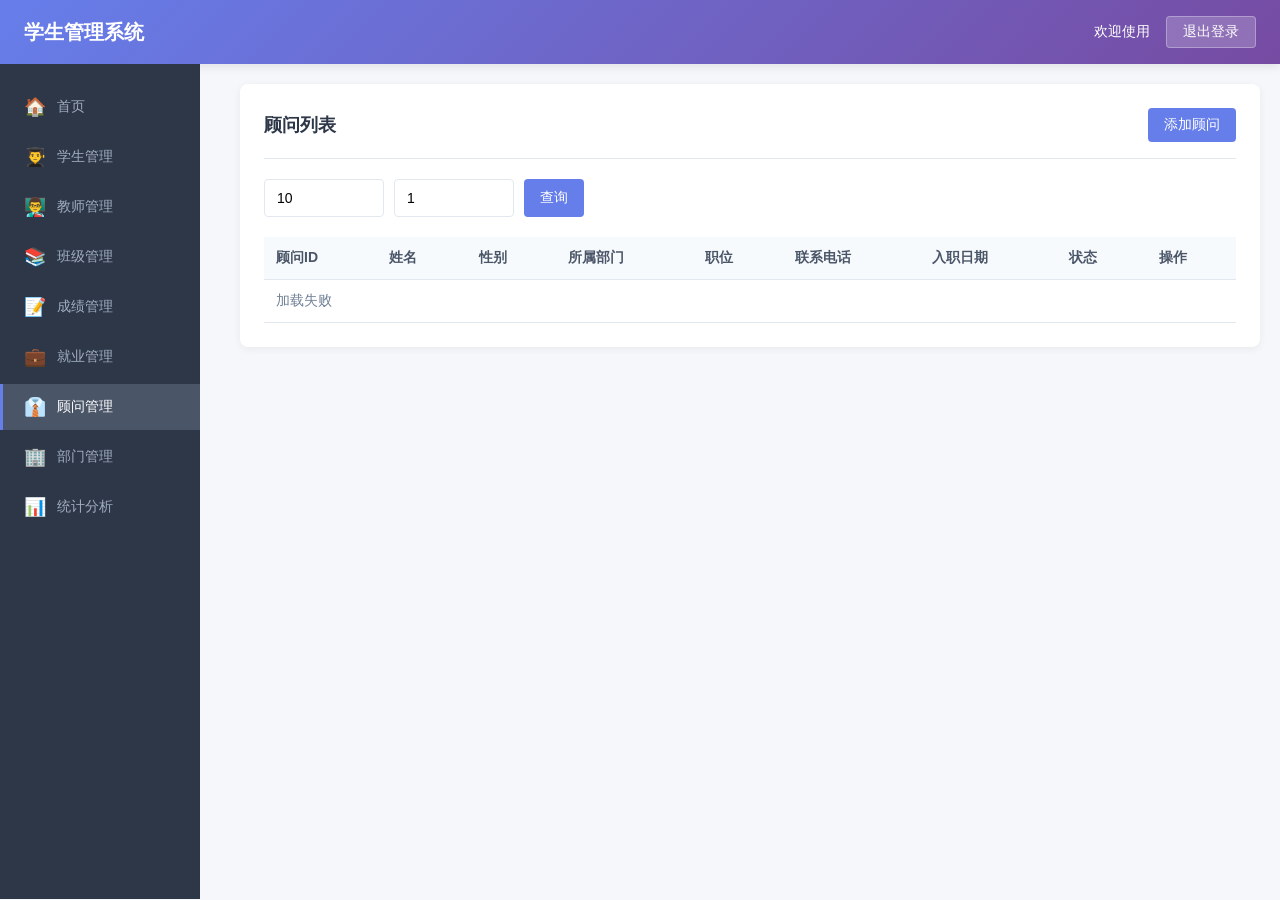
==== frontend/consultant.html @ f88e90b1 "学生系统项目初始化" ====
<!DOCTYPE html>
<html lang="zh-CN">
<head>
    <meta charset="UTF-8">
    <meta name="viewport" content="width=device-width, initial-scale=1.0">
    <title>学生管理系统 - 顾问管理</title>
    <link rel="stylesheet" href="style.css">
</head>
<body>
    <div class="header">
        <h1>学生管理系统</h1>
        <div class="header-right">
            <span>欢迎使用</span>
            <button class="btn-logout" onclick="logout()">退出登录</button>
        </div>
    </div>

    <div class="sidebar">
        <ul>
            <li><a href="index.html"><span class="nav-icon">🏠</span>首页</a></li>
            <li><a href="student.html"><span class="nav-icon">👨‍🎓</span>学生管理</a></li>
            <li><a href="teacher.html"><span class="nav-icon">👨‍🏫</span>教师管理</a></li>
            <li><a href="class.html"><span class="nav-icon">📚</span>班级管理</a></li>
            <li><a href="score.html"><span class="nav-icon">📝</span>成绩管理</a></li>
            <li><a href="employment.html"><span class="nav-icon">💼</span>就业管理</a></li>
            <li><a href="consultant.html" class="active"><span class="nav-icon">👔</span>顾问管理</a></li>
            <li><a href="department.html"><span class="nav-icon">🏢</span>部门管理</a></li>
            <li><a href="analysis.html"><span class="nav-icon">📊</span>统计分析</a></li>
        </ul>
    </div>

    <div class="main-content">
        <div class="card">
            <div class="card-header">
                <h2 class="card-title">顾问列表</h2>
                <button class="btn btn-primary" onclick="openModal('addModal')">添加顾问</button>
            </div>
            
            <div class="search-bar">
                <input type="number" id="pageSize" class="form-control" placeholder="每页条数" value="10" min="1" style="max-width: 120px;">
                <input type="number" id="pageNum" class="form-control" placeholder="页码" value="1" min="1" style="max-width: 120px;">
                <button class="btn btn-primary" onclick="loadConsultants()">查询</button>
            </div>

            <table class="table">
                <thead>
                    <tr>
                        <th>顾问ID</th>
                        <th>姓名</th>
                        <th>性别</th>
                        <th>所属部门</th>
                        <th>职位</th>
                        <th>联系电话</th>
                        <th>入职日期</th>
                        <th>状态</th>
                        <th>操作</th>
                    </tr>
                </thead>
                <tbody id="consultantTable">
                    <tr><td colspan="9" class="empty-state">加载中...</td></tr>
                </tbody>
            </table>
        </div>
    </div>

    <div id="addModal" class="modal-overlay">
        <div class="modal">
            <div class="modal-header">
                <h3 class="modal-title">添加顾问</h3>
                <button class="modal-close" onclick="closeModal('addModal'); clearForm('addForm')">&times;</button>
            </div>
            <div class="modal-body">
                <form id="addForm">
                    <div class="form-row">
                        <div class="form-group">
                            <label>姓名</label>
                            <input type="text" name="name" class="form-control" required maxlength="20">
                        </div>
                        <div class="form-group">
                            <label>性别</label>
                            <select name="gender" class="form-control" required>
                                <option value="男">男</option>
                                <option value="女">女</option>
                            </select>
                        </div>
                        <div class="form-group">
                            <label>所属部门ID</label>
                            <input type="number" name="dept_id" class="form-control" required>
                        </div>
                        <div class="form-group">
                            <label>职位</label>
                            <input type="text" name="position" class="form-control" required maxlength="50">
                        </div>
                        <div class="form-group">
                            <label>联系电话</label>
                            <input type="tel" name="phone" class="form-control" pattern="^1[3-9]\d{9}$">
                        </div>
                        <div class="form-group">
                            <label>入职日期</label>
                            <input type="date" name="entry_date" class="form-control" required>
                        </div>
                        <div class="form-group">
                            <label>状态</label>
                            <select name="status" class="form-control" required>
                                <option value="1">在职</option>
                                <option value="0">离职</option>
                            </select>
                        </div>
                        <div class="form-group">
                            <label>备注</label>
                            <textarea name="remark" class="form-control" required maxlength="255"></textarea>
                        </div>
                    </div>
                </form>
            </div>
            <div class="modal-footer">
                <button class="btn" onclick="closeModal('addModal'); clearForm('addForm')">取消</button>
                <button class="btn btn-primary" onclick="addConsultant()">确定</button>
            </div>
        </div>
    </div>

    <div id="editModal" class="modal-overlay">
        <div class="modal">
            <div class="modal-header">
                <h3 class="modal-title">修改顾问</h3>
                <button class="modal-close" onclick="closeModal('editModal'); clearForm('editForm')">&times;</button>
            </div>
            <div class="modal-body">
                <form id="editForm">
                    <input type="hidden" name="id">
                    <div class="form-row">
                        <div class="form-group">
                            <label>姓名</label>
                            <input type="text" name="name" class="form-control" required maxlength="20">
                        </div>
                        <div class="form-group">
                            <label>性别</label>
                            <select name="gender" class="form-control" required>
                                <option value="男">男</option>
                                <option value="女">女</option>
                            </select>
                        </div>
                        <div class="form-group">
                            <label>所属部门ID</label>
                            <input type="number" name="dept_id" class="form-control" required>
                        </div>
                        <div class="form-group">
                            <label>职位</label>
                            <input type="text" name="position" class="form-control" required maxlength="50">
                        </div>
                        <div class="form-group">
                            <label>联系电话</label>
                            <input type="tel" name="phone" class="form-control" pattern="^1[3-9]\d{9}$">
                        </div>
                        <div class="form-group">
                            <label>入职日期</label>
                            <input type="date" name="entry_date" class="form-control" required>
                        </div>
                        <div class="form-group">
                            <label>状态</label>
                            <select name="status" class="form-control" required>
                                <option value="1">在职</option>
                                <option value="0">离职</option>
                            </select>
                        </div>
                        <div class="form-group">
                            <label>备注</label>
                            <textarea name="remark" class="form-control" required maxlength="255"></textarea>
                        </div>
                    </div>
                </form>
            </div>
            <div class="modal-footer">
                <button class="btn" onclick="closeModal('editModal'); clearForm('editForm')">取消</button>
                <button class="btn btn-primary" onclick="updateConsultant()">确定</button>
            </div>
        </div>
    </div>

    <script src="utils.js"></script>
    <script>
        let currentEditId = null;

        async function loadConsultants() {
            const pageSize = document.getElementById('pageSize').value || 10;
            const pageNum = document.getElementById('pageNum').value || 1;
            
            try {
                const response = await request(`/consultant/page/${pageSize}/${pageNum}`);
                const consultants = response.data.data || [];
                renderConsultants(consultants);
            } catch (error) {
                console.error('Load consultants error:', error);
                document.getElementById('consultantTable').innerHTML = '<tr><td colspan="9" class="empty-state">加载失败</td></tr>';
            }
        }

        function renderConsultants(consultants) {
            const tbody = document.getElementById('consultantTable');
            if (!consultants || consultants.length === 0) {
                tbody.innerHTML = '<tr><td colspan="9" class="empty-state">暂无顾问数据</td></tr>';
                return;
            }
            
            tbody.innerHTML = consultants.map(c => `
                <tr>
                    <td>${c.consultant_id || '-'}</td>
                    <td>${c.name || '-'}</td>
                    <td>${c.gender || '-'}</td>
                    <td>${c.dept_id || '-'}</td>
                    <td>${c.position || '-'}</td>
                    <td>${c.phone || '-'}</td>
                    <td>${formatDate(c.entry_date) || '-'}</td>
                    <td>${c.status === 1 ? '在职' : '离职'}</td>
                    <td>
                        <button class="btn btn-sm btn-warning" onclick="editConsultant(${c.consultant_id})">编辑</button>
                        <button class="btn btn-sm btn-danger" onclick="deleteConsultant(${c.consultant_id})">删除</button>
                    </td>
                </tr>
            `).join('');
        }

        async function addConsultant() {
            const form = document.getElementById('addForm');
            const formData = new FormData(form);
            const data = Object.fromEntries(formData);
            
            data.dept_id = parseInt(data.dept_id);
            data.status = parseInt(data.status);
            if (data.entry_date) {
                data.entry_date = new Date(data.entry_date).toISOString();
            }
            
            try {
                const response = await request('/consultant/add', {
                    method: 'POST',
                    body: data
                });
                
                if (response.data.status_code === 200) {
                    showAlert('添加成功');
                    closeModal('addModal');
                    clearForm('addForm');
                    loadConsultants();
                } else {
                    showAlert(response.data.message || '添加失败', 'error');
                }
            } catch (error) {
                console.error('Add error:', error);
                showAlert('添加失败', 'error');
            }
        }

        async function editConsultant(id) {
            currentEditId = id;
            try {
                const response = await request(`/consultant/page/100/1`);
                const consultants = response.data.data || [];
                const consultant = consultants.find(c => c.consultant_id === id);
                
                if (consultant) {
                    document.getElementById('editForm').querySelector('input[name="id"]').value = consultant.consultant_id;
                    document.getElementById('editForm').querySelector('input[name="name"]').value = consultant.name || '';
                    document.getElementById('editForm').querySelector('select[name="gender"]').value = consultant.gender || '男';
                    document.getElementById('editForm').querySelector('input[name="dept_id"]').value = consultant.dept_id || '';
                    document.getElementById('editForm').querySelector('input[name="position"]').value = consultant.position || '';
                    document.getElementById('editForm').querySelector('input[name="phone"]').value = consultant.phone || '';
                    document.getElementById('editForm').querySelector('input[name="entry_date"]').value = consultant.entry_date?.split('T')[0] || '';
                    document.getElementById('editForm').querySelector('select[name="status"]').value = consultant.status || 1;
                    document.getElementById('editForm').querySelector('textarea[name="remark"]').value = consultant.remark || '';
                    openModal('editModal');
                }
            } catch (error) {
                console.error('Edit error:', error);
                showAlert('获取数据失败', 'error');
            }
        }

        async function updateConsultant() {
            const form = document.getElementById('editForm');
            const formData = new FormData(form);
            const data = Object.fromEntries(formData);
            
            data.dept_id = parseInt(data.dept_id);
            data.status = parseInt(data.status);
            if (data.entry_date) {
                data.entry_date = new Date(data.entry_date).toISOString();
            }
            
            try {
                const response = await request(`/consultant/update?consultant_id=${currentEditId}`, {
                    method: 'PUT',
                    body: data
                });
                
                if (response.data.status_code === 200) {
                    showAlert('修改成功');
                    closeModal('editModal');
                    clearForm('editForm');
                    loadConsultants();
                } else {
                    showAlert(response.data.message || '修改失败', 'error');
                }
            } catch (error) {
                console.error('Update error:', error);
                showAlert('修改失败', 'error');
            }
        }

        async function deleteConsultant(id) {
            if (!confirm('确定要删除这条顾问信息吗？')) return;
            
            try {
                const response = await request(`/consultant/${id}`, {
                    method: 'DELETE'
                });
                
                if (response.data.status_code === 200) {
                    showAlert('删除成功');
                    loadConsultants();
                } else {
                    showAlert(response.data.message || '删除失败', 'error');
                }
            } catch (error) {
                console.error('Delete error:', error);
                showAlert('删除失败', 'error');
            }
        }

        document.addEventListener('DOMContentLoaded', () => {
            loadUserInfo();
            loadConsultants();
        });
    </script>
</body>
</html>
---- frontend/style.css ----
* {
    margin: 0;
    padding: 0;
    box-sizing: border-box;
}

body {
    font-family: -apple-system, BlinkMacSystemFont, 'Segoe UI', Roboto, 'Helvetica Neue', Arial, sans-serif;
    background-color: #f5f7fa;
    min-height: 100vh;
}

.container {
    max-width: 1200px;
    margin: 0 auto;
    padding: 20px;
}

.header {
    background: linear-gradient(135deg, #667eea 0%, #764ba2 100%);
    color: white;
    padding: 16px 24px;
    display: flex;
    justify-content: space-between;
    align-items: center;
    box-shadow: 0 2px 10px rgba(0,0,0,0.1);
}

.header h1 {
    font-size: 20px;
    font-weight: 600;
}

.header-right {
    display: flex;
    align-items: center;
    gap: 16px;
}

.header-right span {
    font-size: 14px;
}

.btn-logout {
    background: rgba(255,255,255,0.2);
    border: 1px solid rgba(255,255,255,0.3);
    color: white;
    padding: 6px 16px;
    border-radius: 4px;
    cursor: pointer;
    font-size: 14px;
    transition: all 0.3s;
}

.btn-logout:hover {
    background: rgba(255,255,255,0.3);
}

.sidebar {
    width: 200px;
    background: #2d3748;
    min-height: calc(100vh - 65px);
    float: left;
    padding-top: 20px;
}

.sidebar ul {
    list-style: none;
}

.sidebar li {
    margin-bottom: 4px;
}

.sidebar a {
    display: flex;
    align-items: center;
    gap: 10px;
    color: #a0aec0;
    padding: 12px 20px;
    text-decoration: none;
    font-size: 14px;
    transition: all 0.3s;
    border-left: 3px solid transparent;
}

.sidebar a .nav-icon {
    font-size: 18px;
    width: 24px;
    text-align: center;
    flex-shrink: 0;
}

.sidebar a:hover,
.sidebar a.active {
    background: #4a5568;
    color: white;
    border-left-color: #667eea;
}

.main-content {
    margin-left: 220px;
    padding: 20px;
}

.card {
    background: white;
    border-radius: 8px;
    box-shadow: 0 2px 8px rgba(0,0,0,0.06);
    padding: 24px;
    margin-bottom: 20px;
}

.card-header {
    display: flex;
    justify-content: space-between;
    align-items: center;
    margin-bottom: 20px;
    padding-bottom: 16px;
    border-bottom: 1px solid #e2e8f0;
}

.card-title {
    font-size: 18px;
    font-weight: 600;
    color: #2d3748;
}

.btn {
    padding: 8px 16px;
    border-radius: 4px;
    border: none;
    cursor: pointer;
    font-size: 14px;
    font-weight: 500;
    transition: all 0.3s;
}

.btn-primary {
    background: #667eea;
    color: white;
}

.btn-primary:hover {
    background: #5a67d8;
}

.btn-success {
    background: #48bb78;
    color: white;
}

.btn-success:hover {
    background: #38a169;
}

.btn-warning {
    background: #ed8936;
    color: white;
}

.btn-warning:hover {
    background: #dd6b20;
}

.btn-danger {
    background: #f56565;
    color: white;
}

.btn-danger:hover {
    background: #e53e3e;
}

.btn-sm {
    padding: 4px 10px;
    font-size: 12px;
}

.table {
    width: 100%;
    border-collapse: collapse;
    font-size: 14px;
}

.table th,
.table td {
    padding: 12px;
    text-align: left;
    border-bottom: 1px solid #e2e8f0;
}

.table th {
    background: #f7fafc;
    font-weight: 600;
    color: #4a5568;
}

.table tr:hover {
    background: #f7fafc;
}

.form-group {
    margin-bottom: 16px;
}

.form-group label {
    display: block;
    margin-bottom: 6px;
    font-weight: 500;
    color: #4a5568;
}

.form-control {
    width: 100%;
    padding: 10px 12px;
    border: 1px solid #e2e8f0;
    border-radius: 4px;
    font-size: 14px;
    transition: border-color 0.3s;
}

.form-control:focus {
    outline: none;
    border-color: #667eea;
    box-shadow: 0 0 0 3px rgba(102, 126, 234, 0.1);
}

.form-row {
    display: grid;
    grid-template-columns: repeat(auto-fit, minmax(200px, 1fr));
    gap: 16px;
}

.modal-overlay {
    position: fixed;
    top: 0;
    left: 0;
    right: 0;
    bottom: 0;
    background: rgba(0,0,0,0.5);
    display: flex;
    justify-content: center;
    align-items: center;
    z-index: 1000;
    display: none;
}

.modal-overlay.active {
    display: flex;
}

.modal {
    background: white;
    border-radius: 8px;
    width: 90%;
    max-width: 500px;
    max-height: 90vh;
    overflow-y: auto;
}

.modal-header {
    padding: 16px 20px;
    border-bottom: 1px solid #e2e8f0;
    display: flex;
    justify-content: space-between;
    align-items: center;
}

.modal-title {
    font-size: 16px;
    font-weight: 600;
}

.modal-close {
    background: none;
    border: none;
    font-size: 20px;
    cursor: pointer;
    color: #718096;
}

.modal-body {
    padding: 20px;
}

.modal-footer {
    padding: 16px 20px;
    border-top: 1px solid #e2e8f0;
    display: flex;
    justify-content: flex-end;
    gap: 10px;
}

.search-bar {
    display: flex;
    gap: 10px;
    margin-bottom: 20px;
}

.search-bar .form-control {
    flex: 1;
    max-width: 300px;
}

.pagination {
    display: flex;
    justify-content: center;
    align-items: center;
    gap: 8px;
    margin-top: 20px;
}

.pagination button {
    padding: 6px 12px;
    border: 1px solid #e2e8f0;
    background: white;
    border-radius: 4px;
    cursor: pointer;
}

.pagination button.active {
    background: #667eea;
    color: white;
    border-color: #667eea;
}

.pagination button:disabled {
    opacity: 0.5;
    cursor: not-allowed;
}

.alert {
    padding: 12px 16px;
    border-radius: 4px;
    margin-bottom: 16px;
    font-size: 14px;
}

.alert-success {
    background: #f0fff4;
    color: #276749;
    border: 1px solid #c6f6d5;
}

.alert-error {
    background: #fff5f5;
    color: #c53030;
    border: 1px solid #fed7d7;
}

.login-container {
    display: flex;
    justify-content: center;
    align-items: center;
    min-height: 100vh;
    background: linear-gradient(135deg, #667eea 0%, #764ba2 100%);
}

.login-card {
    background: white;
    border-radius: 12px;
    padding: 40px;
    width: 100%;
    max-width: 400px;
    box-shadow: 0 10px 40px rgba(0,0,0,0.15);
}

.login-card h2 {
    text-align: center;
    margin-bottom: 8px;
    color: #2d3748;
}

.login-card p {
    text-align: center;
    color: #718096;
    margin-bottom: 30px;
    font-size: 14px;
}

.login-card .btn {
    width: 100%;
    padding: 12px;
    font-size: 16px;
}

.empty-state {
    text-align: center;
    padding: 40px;
    color: #718096;
}

.empty-state svg {
    width: 64px;
    height: 64px;
    margin-bottom: 16px;
    opacity: 0.5;
}

@media (max-width: 768px) {
    .sidebar {
        width: 100%;
        min-height: auto;
        float: none;
    }
    
    .main-content {
        margin-left: 0;
    }
    
    .form-row {
        grid-template-columns: 1fr;
    }
}
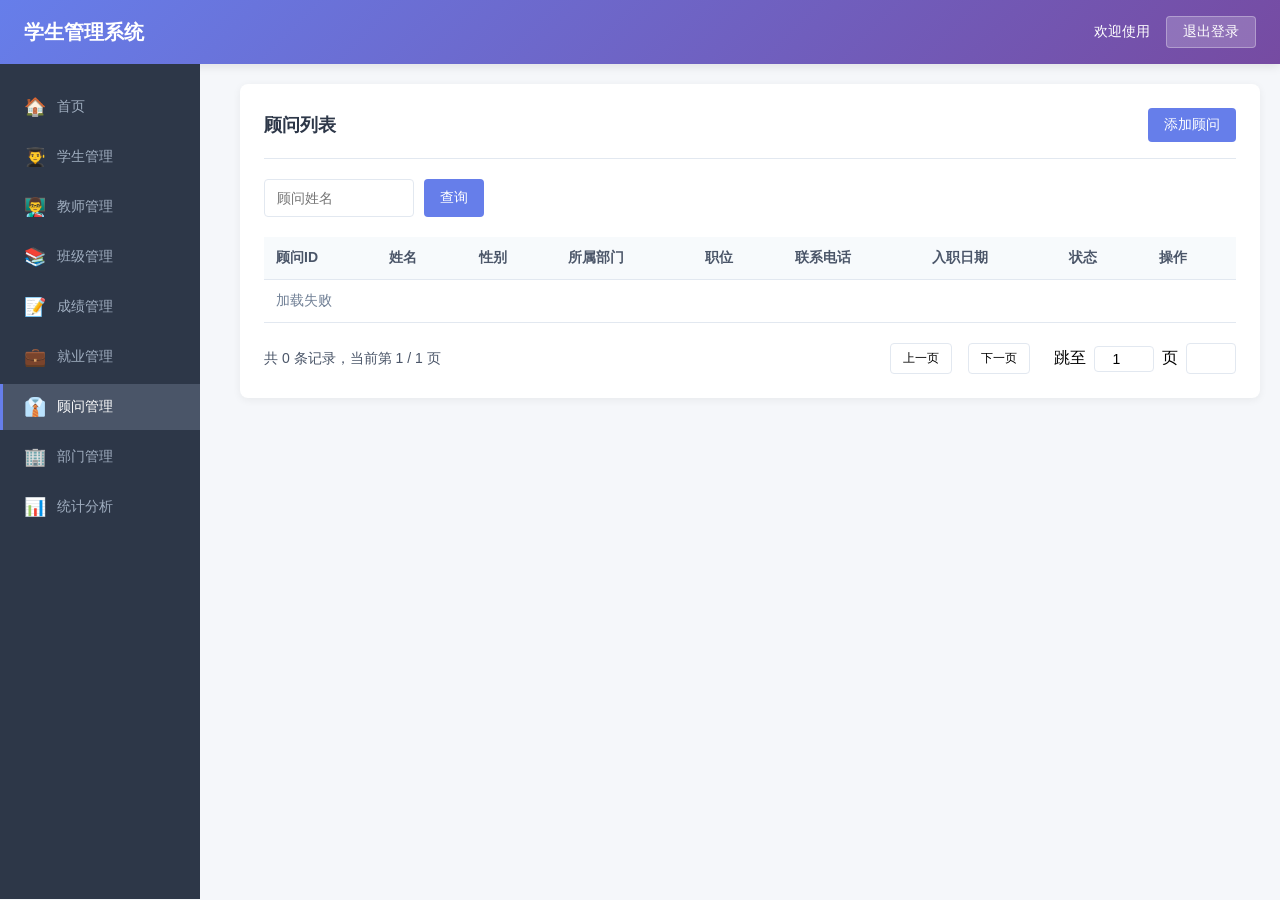
==== commit 410982c4: "顾问模块页面，加了顾问名字修改" ====
--- a/frontend/consultant.html
+++ b/frontend/consultant.html
@@ -37,8 +37,7 @@
             </div>
             
             <div class="search-bar">
-                <input type="number" id="pageSize" class="form-control" placeholder="每页条数" value="10" min="1" style="max-width: 120px;">
-                <input type="number" id="pageNum" class="form-control" placeholder="页码" value="1" min="1" style="max-width: 120px;">
+                <input type="text" id="consultantName" class="form-control" placeholder="顾问姓名" style="max-width: 150px;">
                 <button class="btn btn-primary" onclick="loadConsultants()">查询</button>
             </div>
 
@@ -60,6 +59,21 @@
                     <tr><td colspan="9" class="empty-state">加载中...</td></tr>
                 </tbody>
             </table>
+
+            <div class="pagination">
+                <div class="pagination-info">
+                    共 <span id="totalRecords">0</span> 条记录，当前第 <span id="currentPage">1</span> / <span id="totalPages">1</span> 页
+                </div>
+                <div class="pagination-controls">
+                    <button class="btn btn-sm" id="prevPage" onclick="prevPage()">上一页</button>
+                    <div class="page-numbers" id="pageNumbers"></div>
+                    <button class="btn btn-sm" id="nextPage" onclick="nextPage()">下一页</button>
+                    <div class="page-jump">
+                        跳至 <input type="number" id="jumpPage" class="form-control" min="1" value="1" onkeypress="if(event.key==='Enter') jumpToPage()"> 页
+                        <button class="btn btn-sm btn-primary" onclick="jumpToPage()">跳转</button>
+                    </div>
+                </div>
+            </div>
         </div>
     </div>
 
@@ -84,8 +98,10 @@
                             </select>
                         </div>
                         <div class="form-group">
-                            <label>所属部门ID</label>
-                            <input type="number" name="dept_id" class="form-control" required>
+                            <label>所属部门</label>
+                            <select name="dept_id" id="deptSelect" class="form-control" required>
+                                <option value="">请选择部门</option>
+                            </select>
                         </div>
                         <div class="form-group">
                             <label>职位</label>
@@ -142,8 +158,10 @@
                             </select>
                         </div>
                         <div class="form-group">
-                            <label>所属部门ID</label>
-                            <input type="number" name="dept_id" class="form-control" required>
+                            <label>所属部门</label>
+                            <select name="dept_id" id="deptSelectEdit" class="form-control" required>
+                                <option value="">请选择部门</option>
+                            </select>
                         </div>
                         <div class="form-group">
                             <label>职位</label>
@@ -181,15 +199,64 @@
     <script src="utils.js"></script>
     <script>
         let currentEditId = null;
-
-        async function loadConsultants() {
-            const pageSize = document.getElementById('pageSize').value || 10;
-            const pageNum = document.getElementById('pageNum').value || 1;
-            
-            try {
-                const response = await request(`/consultant/page/${pageSize}/${pageNum}`);
-                const consultants = response.data.data || [];
-                renderConsultants(consultants);
+        let paginationData = {
+            pageSize: 10,
+            pageNum: 1,
+            total: 0,
+            data: []
+        };
+
+        // 加载部门列表
+        async function loadDepartments() {
+            try {
+                const response = await request('/department/page/100/1');
+                const result = response.data.data || {};
+                const departments = result.data || [];
+                
+                // 填充添加表单的部门选择框
+                const deptSelect = document.getElementById('deptSelect');
+                departments.forEach(dept => {
+                    const option = document.createElement('option');
+                    option.value = dept.department_id;
+                    option.textContent = dept.dept_name;
+                    deptSelect.appendChild(option);
+                });
+                
+                // 填充编辑表单的部门选择框
+                const deptSelectEdit = document.getElementById('deptSelectEdit');
+                departments.forEach(dept => {
+                    const option = document.createElement('option');
+                    option.value = dept.department_id;
+                    option.textContent = dept.dept_name;
+                    deptSelectEdit.appendChild(option);
+                });
+            } catch (error) {
+                console.error('加载部门列表失败:', error);
+            }
+        }
+
+        async function loadConsultants(pageNum = 1) {
+            const pageSize = 10;
+            const consultantName = document.getElementById('consultantName').value.trim();
+            paginationData.pageSize = pageSize;
+            paginationData.pageNum = pageNum;
+
+            let url = `/consultant/page/${pageSize}/${pageNum}`;
+            if (consultantName) {
+                url += `?consultant_name=${encodeURIComponent(consultantName)}`;
+            }
+
+            try {
+                const response = await request(url);
+                if (response.data.status_code === 200) {
+                    const result = response.data.data || {};
+                    paginationData.total = result.total || 0;
+                    paginationData.data = result.data || [];
+                    renderConsultants(paginationData.data);
+                    updatePagination();
+                } else {
+                    document.getElementById('consultantTable').innerHTML = '<tr><td colspan="9" class="empty-state">加载失败</td></tr>';
+                }
             } catch (error) {
                 console.error('Load consultants error:', error);
                 document.getElementById('consultantTable').innerHTML = '<tr><td colspan="9" class="empty-state">加载失败</td></tr>';
@@ -202,7 +269,7 @@
                 tbody.innerHTML = '<tr><td colspan="9" class="empty-state">暂无顾问数据</td></tr>';
                 return;
             }
-            
+
             tbody.innerHTML = consultants.map(c => `
                 <tr>
                     <td>${c.consultant_id || '-'}</td>
@@ -221,6 +288,82 @@
             `).join('');
         }
 
+        function updatePagination() {
+            const totalPages = Math.ceil(paginationData.total / paginationData.pageSize) || 1;
+
+            document.getElementById('totalRecords').textContent = paginationData.total;
+            document.getElementById('currentPage').textContent = paginationData.pageNum;
+            document.getElementById('totalPages').textContent = totalPages;
+            document.getElementById('jumpPage').max = totalPages;
+            document.getElementById('jumpPage').value = paginationData.pageNum;
+
+            document.getElementById('prevPage').disabled = paginationData.pageNum <= 1;
+            document.getElementById('nextPage').disabled = paginationData.pageNum >= totalPages;
+
+            renderPageNumbers(totalPages);
+        }
+
+        function renderPageNumbers(totalPages) {
+            const container = document.getElementById('pageNumbers');
+            const current = paginationData.pageNum;
+            let html = '';
+
+            const maxVisible = 5;
+            let start = Math.max(1, current - Math.floor(maxVisible / 2));
+            let end = Math.min(totalPages, start + maxVisible - 1);
+
+            if (end - start < maxVisible - 1) {
+                start = Math.max(1, end - maxVisible + 1);
+            }
+
+            if (start > 1) {
+                html += `<button class="btn btn-sm page-num" onclick="goToPage(1)">1</button>`;
+                if (start > 2) {
+                    html += `<span class="page-ellipsis">...</span>`;
+                }
+            }
+
+            for (let i = start; i <= end; i++) {
+                const active = i === current ? 'active' : '';
+                html += `<button class="btn btn-sm page-num ${active}" onclick="goToPage(${i})">${i}</button>`;
+            }
+
+            if (end < totalPages) {
+                if (end < totalPages - 1) {
+                    html += `<span class="page-ellipsis">...</span>`;
+                }
+                html += `<button class="btn btn-sm page-num" onclick="goToPage(${totalPages})">${totalPages}</button>`;
+            }
+
+            container.innerHTML = html;
+        }
+
+        function goToPage(pageNum) {
+            const totalPages = Math.ceil(paginationData.total / paginationData.pageSize) || 1;
+            pageNum = Math.max(1, Math.min(pageNum, totalPages));
+            loadConsultants(pageNum);
+        }
+
+        function prevPage() {
+            if (paginationData.pageNum > 1) {
+                loadConsultants(paginationData.pageNum - 1);
+            }
+        }
+
+        function nextPage() {
+            const totalPages = Math.ceil(paginationData.total / paginationData.pageSize) || 1;
+            if (paginationData.pageNum < totalPages) {
+                loadConsultants(paginationData.pageNum + 1);
+            }
+        }
+
+        function jumpToPage() {
+            const jumpPage = parseInt(document.getElementById('jumpPage').value);
+            if (jumpPage) {
+                goToPage(jumpPage);
+            }
+        }
+
         async function addConsultant() {
             const form = document.getElementById('addForm');
             const formData = new FormData(form);
@@ -228,9 +371,7 @@
             
             data.dept_id = parseInt(data.dept_id);
             data.status = parseInt(data.status);
-            if (data.entry_date) {
-                data.entry_date = new Date(data.entry_date).toISOString();
-            }
+            // entry_date 保持原格式即可
             
             try {
                 const response = await request('/consultant/add', {
@@ -256,14 +397,15 @@
             currentEditId = id;
             try {
                 const response = await request(`/consultant/page/100/1`);
-                const consultants = response.data.data || [];
+                const result = response.data.data || {};
+                const consultants = result.data || [];
                 const consultant = consultants.find(c => c.consultant_id === id);
                 
                 if (consultant) {
                     document.getElementById('editForm').querySelector('input[name="id"]').value = consultant.consultant_id;
                     document.getElementById('editForm').querySelector('input[name="name"]').value = consultant.name || '';
                     document.getElementById('editForm').querySelector('select[name="gender"]').value = consultant.gender || '男';
-                    document.getElementById('editForm').querySelector('input[name="dept_id"]').value = consultant.dept_id || '';
+                    document.getElementById('editForm').querySelector('select[name="dept_id"]').value = consultant.dept_id || '';
                     document.getElementById('editForm').querySelector('input[name="position"]').value = consultant.position || '';
                     document.getElementById('editForm').querySelector('input[name="phone"]').value = consultant.phone || '';
                     document.getElementById('editForm').querySelector('input[name="entry_date"]').value = consultant.entry_date?.split('T')[0] || '';
@@ -284,9 +426,7 @@
             
             data.dept_id = parseInt(data.dept_id);
             data.status = parseInt(data.status);
-            if (data.entry_date) {
-                data.entry_date = new Date(data.entry_date).toISOString();
-            }
+            // entry_date 保持原格式即可
             
             try {
                 const response = await request(`/consultant/update?consultant_id=${currentEditId}`, {
@@ -330,7 +470,8 @@
 
         document.addEventListener('DOMContentLoaded', () => {
             loadUserInfo();
-            loadConsultants();
+            loadDepartments();
+            loadConsultants(1);
         });
     </script>
 </body>
--- a/frontend/style.css
+++ b/frontend/style.css
@@ -305,10 +305,50 @@
 
 .pagination {
     display: flex;
-    justify-content: center;
+    justify-content: space-between;
+    align-items: center;
+    margin-top: 20px;
+    flex-wrap: wrap;
+    gap: 16px;
+}
+
+.pagination-info {
+    font-size: 14px;
+    color: #4a5568;
+}
+
+.pagination-controls {
+    display: flex;
     align-items: center;
     gap: 8px;
-    margin-top: 20px;
+}
+
+.page-numbers {
+    display: flex;
+    align-items: center;
+    gap: 4px;
+}
+
+.page-num {
+    min-width: 32px;
+}
+
+.page-ellipsis {
+    padding: 0 4px;
+    color: #718096;
+}
+
+.page-jump {
+    display: flex;
+    align-items: center;
+    gap: 8px;
+    margin-left: 16px;
+}
+
+.page-jump .form-control {
+    width: 60px;
+    text-align: center;
+    padding: 4px 8px;
 }
 
 .pagination button {
@@ -317,6 +357,12 @@
     background: white;
     border-radius: 4px;
     cursor: pointer;
+    transition: all 0.3s;
+}
+
+.pagination button:hover:not(:disabled) {
+    border-color: #667eea;
+    color: #667eea;
 }
 
 .pagination button.active {
